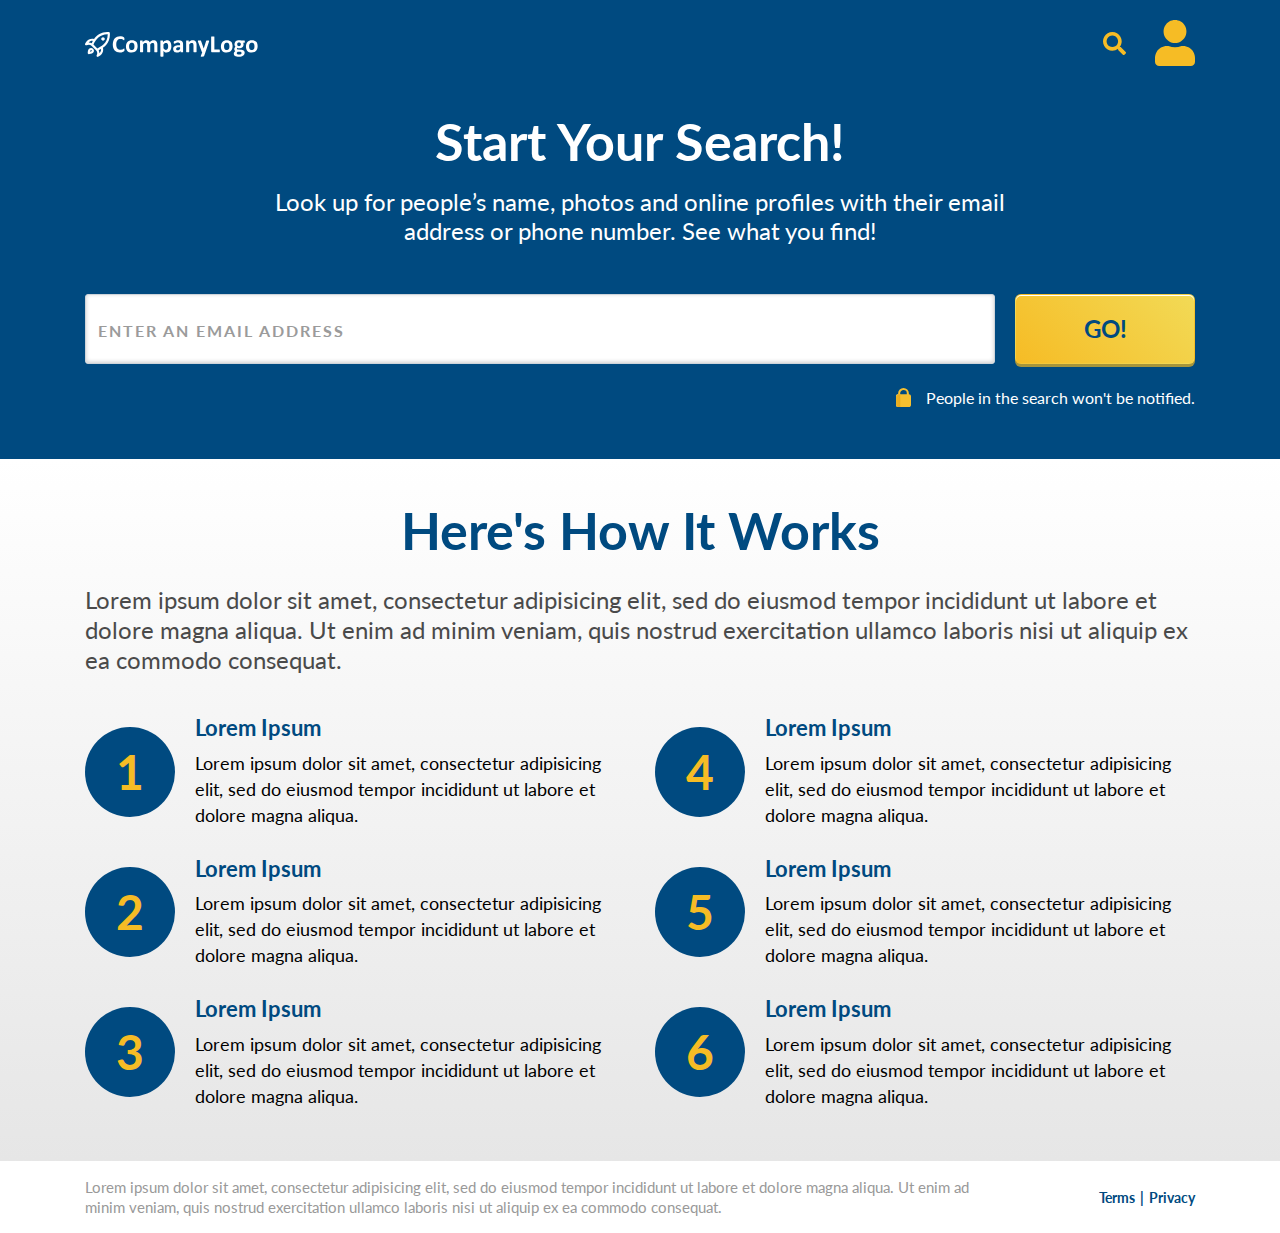
==== index.html @ 298973e6 "initial commit" ====
<!doctype html>
<html lang="en">
  <head>
    <meta charset="utf-8">
    <meta name="viewport" content="width=device-width, initial-scale=1, shrink-to-fit=no">
    <title>Start Your Search!</title>
    <link rel="preconnect" href="https://fonts.gstatic.com">
    <link href="https://fonts.googleapis.com/css2?family=Lato:wght@300;400;700&display=swap" rel="stylesheet">
    <link rel="stylesheet" href="https://maxcdn.bootstrapcdn.com/bootstrap/4.0.0/css/bootstrap.min.css" integrity="sha384-Gn5384xqQ1aoWXA+058RXPxPg6fy4IWvTNh0E263XmFcJlSAwiGgFAW/dAiS6JXm" crossorigin="anonymous">
    <link rel="stylesheet" href="css/style.css">
  </head>
  <body>
    <nav class="navbar d-flex justify-content-between">
      <div class="container">
        <a href="./index.html">
          <img src="img/logo.svg" width="173" height="25" alt="">
        </a>
        <div>
          <img src="img/icn_search.svg" width="23" height="23" alt="Search">
          <img class="ml-4" src="img/icn_person.svg" alt="Profile">
        </div>
      </div>
    </nav>
    <section class="above-the-fold">
      <div class="container">
        <div class="headline text-white text-center mb-4 mb-md-5">
          <h1 class="mb-3">Start Your Search!</h1>
          <h2>Look up for people’s name, photos and online profiles with their email address or phone number. See what you find!</h2>
        </div>
        
        <form>
          <div class="input-group">
            <input class="form-control" type="text" name="email" placeholder="Enter an Email Address" />
            <p class="error-msg">Please enter a valid email address</p>
            <button id="btn-search" class="btn btn-form-submit text-uppercase" type="submit">Go!</button>
          </div>
          <div class="d-flex justify-content-start justify-content-md-end align-items-center mt-4">
            <img src="img/icn_lock.svg" alt="lock">
            <p class="form-subtext">People in the search won't be notified.</p>
          </div>
        </form>
      </div>
    </section>

    <section class="features">
      <div class="container">
        <div class="headline">
          <h1 class="text-primary text-center mb-2 mb-md-4">Here's How It Works</h1>
          <h2 class="text-secondary">Lorem ipsum dolor sit amet, consectetur adipisicing elit, sed do eiusmod tempor incididunt ut labore et dolore magna aliqua. Ut enim ad minim veniam, quis nostrud exercitation ullamco laboris nisi ut aliquip ex ea commodo consequat.</h2>
        </div>
        <div class="row">
          <div class="list-item col-md-6 d-flex align-items-lg-center">
            <div class="list-circle">1</div>
            <div class="list-text">
              <h3>Lorem Ipsum</h3>
              <p>Lorem ipsum dolor sit amet, consectetur adipisicing elit, sed do eiusmod tempor incididunt ut labore et dolore magna aliqua.</p>
            </div>
          </div>
          <div class="list-item col-md-6 d-flex align-items-lg-center">
            <div class="list-circle">4</div>
            <div class="list-text">
              <h3>Lorem Ipsum</h3>
              <p>Lorem ipsum dolor sit amet, consectetur adipisicing elit, sed do eiusmod tempor incididunt ut labore et dolore magna aliqua.</p>
            </div>
          </div>
          <div class="list-item col-md-6 d-flex align-items-lg-center">
            <div class="list-circle">2</div>
            <div class="list-text">
              <h3>Lorem Ipsum</h3>
              <p>Lorem ipsum dolor sit amet, consectetur adipisicing elit, sed do eiusmod tempor incididunt ut labore et dolore magna aliqua.</p>
            </div>
          </div>
          <div class="list-item col-md-6 d-flex align-items-lg-center">
            <div class="list-circle">5</div>
            <div class="list-text">
              <h3>Lorem Ipsum</h3>
              <p>Lorem ipsum dolor sit amet, consectetur adipisicing elit, sed do eiusmod tempor incididunt ut labore et dolore magna aliqua.</p>
            </div>
          </div>
          <div class="list-item col-md-6 d-flex align-items-lg-center mb-md-0">
            <div class="list-circle">3</div>
            <div class="list-text">
              <h3>Lorem Ipsum</h3>
              <p>Lorem ipsum dolor sit amet, consectetur adipisicing elit, sed do eiusmod tempor incididunt ut labore et dolore magna aliqua.</p>
            </div>
          </div>
          <div class="list-item col-md-6 d-flex align-items-lg-center mb-md-0">
            <div class="list-circle">6</div>
            <div class="list-text">
              <h3>Lorem Ipsum</h3>
              <p>Lorem ipsum dolor sit amet, consectetur adipisicing elit, sed do eiusmod tempor incididunt ut labore et dolore magna aliqua.</p>
            </div>
          </div>
        </div>
      </div>
    </section>
    
    <footer class="footer">
      <div class="container">
        <div class="row align-items-center">
          <div class="col-md-10">
            <p class="mb-0">Lorem ipsum dolor sit amet, consectetur adipisicing elit, sed do eiusmod tempor incididunt ut labore et dolore magna aliqua. Ut enim ad minim veniam, quis nostrud exercitation ullamco laboris nisi ut aliquip ex ea commodo consequat.</p>
          </div>
          <div class="col-md-2 text-center text-md-right pl-0 mt-3 mt-md-0">
            <a href="#">Terms</a>
            <a href="#">Privacy</a>
          </div>
        </div>
      </div>
    </footer>

    <script src="https://code.jquery.com/jquery-3.5.1.js"></script>
    <script src="https://maxcdn.bootstrapcdn.com/bootstrap/4.0.0/js/bootstrap.min.js" integrity="sha384-JZR6Spejh4U02d8jOt6vLEHfe/JQGiRRSQQxSfFWpi1MquVdAyjUar5+76PVCmYl" crossorigin="anonymous"></script>
    <script src="js/app.js"></script>
  </body>
</html>
---- css/style.css ----
/* ************************************************** !!
/* CSS CONTENTS ----------------------------------------
--------------------------------------------------------
--| General
--| Navbar
--| Search Form
--| [SECTION] Above the Fold 
--| [SECTION] Features
--| [SECTION][RESULTS PAGE] Result
--| [SECTION][RESULTS PAGE] Search Again
--| Footer
--------------------------------------------------------
----------------------------------------------------- */

/* ************************************************************
***************************************************************
--- General ---
***************************************************************
************************************************************ */

body {
  font-family: 'Lato', sans-serif;
  color: #000;
  font-size: 18px;
}

h1 {
  font-size: 52px;
  font-weight: bold;
}

h2 {
  font-size: 24px;
  font-weight: normal;
}

h3,
h5 {
  font-size: 22px;
}

h4 {
  font-size: 32px;
}

h3,
h4,
h5 {
  font-weight: bold;
  color: #004A80;
}

section {
  padding: 40px 0 52px;
}

.text-primary {
  color: #004A80 !important;
}

.text-secondary {
  color: #4A4A4A !important;
}

@media (max-width: 991px) {
  h1 {
    font-size: 48px;
  }
  h2,
  h3,
  h5 {
    font-size: 20px;
  }
}

@media (max-width: 767px) {
  h1 {
    font-size: 32px;
  }
  h2 {
    font-size: 16px;
  }
}

/* ************************************************************
***************************************************************
--- Navbar ---
***************************************************************
************************************************************ */

.navbar {
  background: #004A80;
}

.navbar {
  padding: 20px 16px;
}

/* ************************************************************
***************************************************************
--- Search Form ---
***************************************************************
************************************************************ */

.btn-form-submit {
  font-size: 24px;
  font-weight: bold;
  color: #004A80;
  background-image: linear-gradient(225deg, #F2DA56 0%, #F6BC25 100%);
  box-shadow: 0 3px 0 0 #A6953B, inset 0 1px 0 0 #FFFFFF;
  border-radius: 6px;
  outline: 0;
  appearance: none;
  -webkit-appearance: none;
  width: 180px;
  margin-left: 20px;
}

.input-group > .form-control {
  height: 70px;
  background: #FFF;
  box-shadow: inset 0 -1px 4px 0 rgba(0,0,0,0.20);
  border-radius: 3px !important;
  font-size: 22px;
}

.input-group.error > .form-control {
  border: 3px solid #DC0015;
  border-radius: 3px 3px 0 0 !important;
}

.error-msg {
  display: none;
}

.input-group.error .error-msg {
  display: block;
  position: absolute;
  bottom: -30px;
  margin: 0px;
  padding: 4px 12px;
  background: #DC0015;
  color: #FFF;
  border-radius: 0 0 3px 3px;
  font-size: 16px;
}

.form-control::placeholder {
  color: #9B9B9B;
  font-size: 16px;
  font-weight: bold;
  text-transform: uppercase;
  letter-spacing: 2px;
}

.form-subtext {
  font-size: 16px;
  color: #FFF;
  margin: 0 0 0 15px;
  line-height: normal;
}

@media (max-width: 767px) {
  .input-group {
    flex-direction: column;
  }
  .input-group > .form-control,
  .btn-form-submit {
    width: 100%;
  }
  .input-group > .form-control {
    height: 50px;
  }
  .btn-form-submit {
    margin: 12px 0 0 0;
  }
}

/* ************************************************************
***************************************************************
--- [SECTION] Above the Fold ---
***************************************************************
************************************************************ */

.above-the-fold {
  background: #004A80;
  padding-top: 24px;
}

.above-the-fold .headline {
  max-width: 780px;
  margin: 0 auto;
}

/* ************************************************************
***************************************************************
--- [SECTION] Features ---
***************************************************************
************************************************************ */

.features {
  background-image: linear-gradient(0deg, #E6E6E6 0%, #FFFFFF 100%);
}

.features .headline {
  margin-bottom: 40px;
}

.features h2 {
  line-height: 30px;
}

.list-item {
  margin-bottom: 28px;
}

.list-circle {
  border-radius: 50%;
  width: 90px;
  height: 90px;
  line-height: 90px;
  background: #004A80;
  text-align: center;
  font-size: 48px;
  font-weight: bold;
  color: #F6BC25;
  flex: 0 0 90px;
  margin-right: 20px;
}

.list-text p {
  margin: 0;
  line-height: 26px;
}

@media (max-width: 991px) {
  .features .headline {
    margin-bottom: 28px;
  }
  .features h2 {
    line-height: 28px;
  }
  .list-item {
    margin-bottom: 20px;
  }
  .list-circle {
    width: 63px;
    height: 63px;
    line-height: 63px;
    flex: 0 0 63px;
    font-size: 33.6px;
  }
  .list-text p {
    line-height: 24px;
  }
}

@media (max-width: 767px) {
  .features .headline {
    margin-bottom: 20px;
  }
  .list-item {
    margin-bottom: 16px;
  }
  .list-circle {
    width: 50.4px;
    height: 50.4px;
    line-height: 50.4px;
    flex: 0 0 50.4px;
    font-size: 26.88px;
    margin-right: 10.6px;
  }
}

/* ************************************************************
***************************************************************
--- [SECTION][RESULTS PAGE] Result ---
***************************************************************
************************************************************ */

.result {
  background: #F8F8F8;
  min-height: 455px;
  display: flex;
  flex-direction: column;
  justify-content: center;
}

.result-wrap {
  display: none;
}

.result-card {
  max-width: 980px;
  background: #fff;
  box-shadow: 0 2px 4px 0 rgba(0,0,0,0.50);
  border-radius: 30px;
  padding: 40px;
  margin: 40px auto;
}

.result-avatar {
  border-radius: 50%;
  width: 90px;
  height: 90px;
  line-height: 86px;
  background: #004A80;
  text-align: center;
  flex: 0 0 90px;
  margin-right: 20px;
}

.result-desc {
  color: #4A4A4A;
}

@media (max-width: 991px) {
  .result {
    min-height: 512px;
  }
  .result-avatar {
    width: 63px;
    height: 63px;
    line-height: 58px;
    flex: 0 0 63px;
  }
  .result-avatar img {
    width: 28px;
  }
}

@media (max-width: 767px) {
  .result {
    min-height: 306px;
  }
  .result-avatar {
    display: none;
  }
}

/* ************************************************************
***************************************************************
--- [SECTION][RESULTS PAGE] Search Again ---
***************************************************************
************************************************************ */

.search-again {
  background: #004A80;
}

@media (min-width: 992px) {
  .search-again {
    padding: 80px 0;
  }
}

@media (max-width: 767px) {
  .search-again {
    padding: 40px 0;
  }
}

/* ************************************************************
***************************************************************
--- Footer ---
***************************************************************
************************************************************ */

.footer {
  padding: 16px 0;
}

.footer p {
  font-size: 15px;
  color: #999;
  line-height: 20px;
}

.footer a {
  font-size: 14px;
  font-weight: bold;
  color: #004A80;
}

.footer a:first-of-type:after {
  content: '|';
  padding-left: 5px;
}
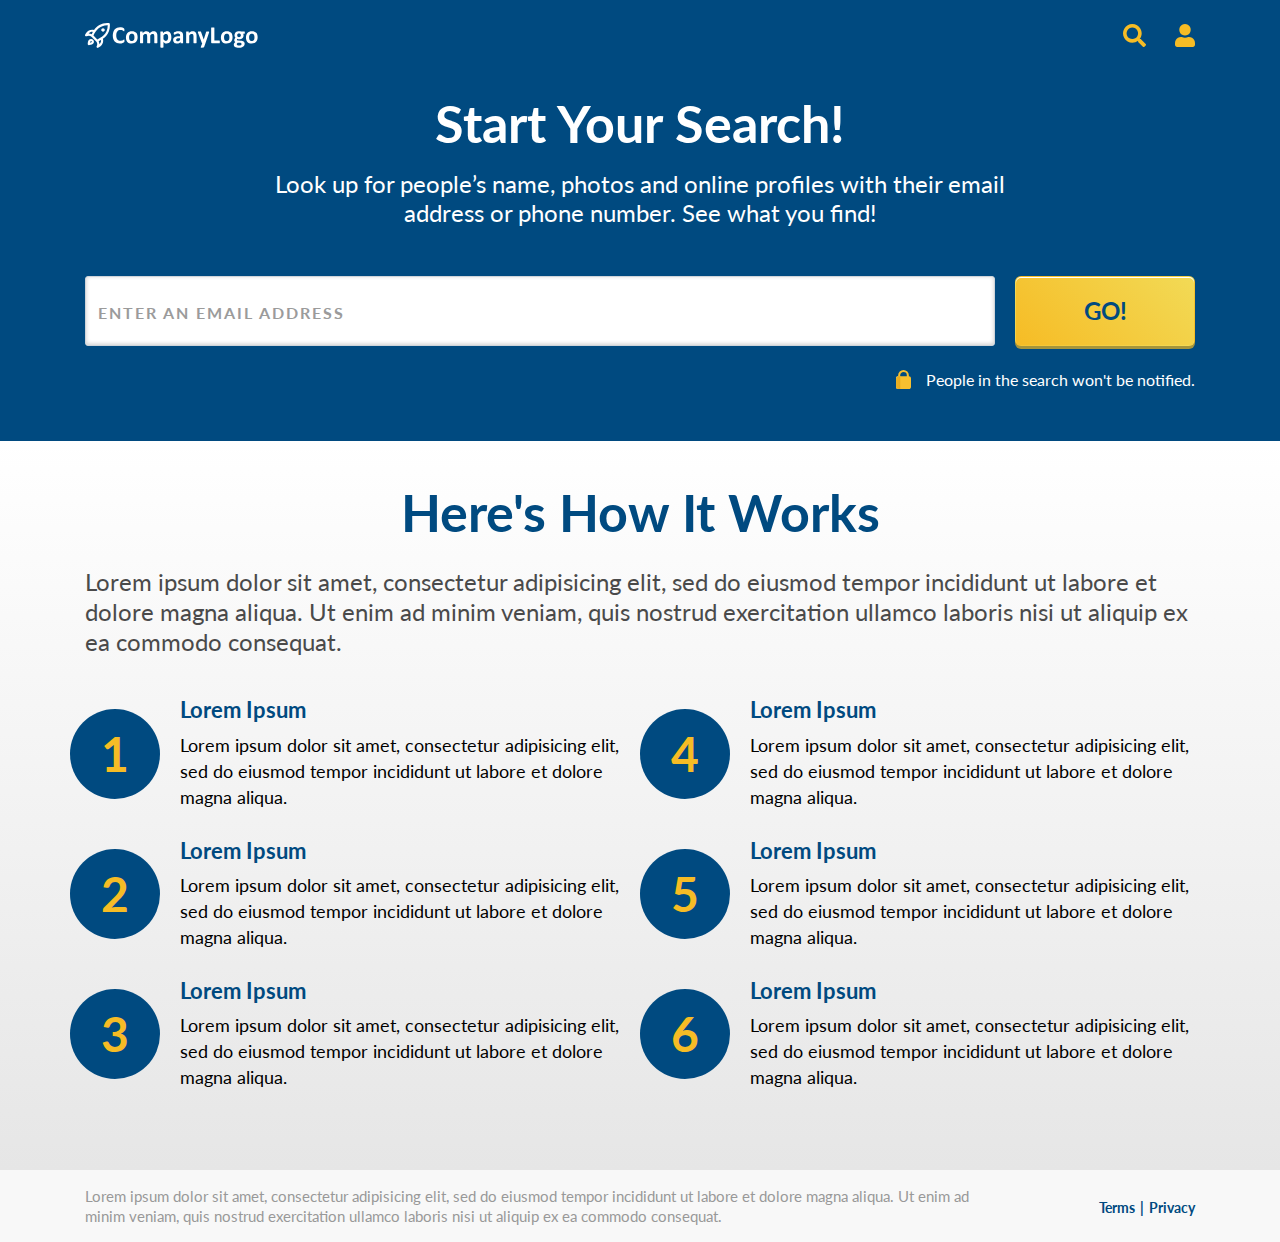
==== commit 94aab93b: "QA fixes" ====
--- a/index.html
+++ b/index.html
@@ -17,11 +17,11 @@
         </a>
         <div>
           <img src="img/icn_search.svg" width="23" height="23" alt="Search">
-          <img class="ml-4" src="img/icn_person.svg" alt="Profile">
+          <img class="ml-4" src="img/icn_person.svg" alt="Profile" width="20" height="23">
         </div>
       </div>
     </nav>
-    <section class="above-the-fold">
+    <section class="above-the-fold main-content">
       <div class="container">
         <div class="headline text-white text-center mb-4 mb-md-5">
           <h1 class="mb-3">Start Your Search!</h1>
@@ -42,58 +42,82 @@
       </div>
     </section>
 
-    <section class="features">
+    <section class="features main-content">
       <div class="container">
         <div class="headline">
           <h1 class="text-primary text-center mb-2 mb-md-4">Here's How It Works</h1>
           <h2 class="text-secondary">Lorem ipsum dolor sit amet, consectetur adipisicing elit, sed do eiusmod tempor incididunt ut labore et dolore magna aliqua. Ut enim ad minim veniam, quis nostrud exercitation ullamco laboris nisi ut aliquip ex ea commodo consequat.</h2>
         </div>
         <div class="row">
-          <div class="list-item col-md-6 d-flex align-items-lg-center">
-            <div class="list-circle">1</div>
-            <div class="list-text">
-              <h3>Lorem Ipsum</h3>
-              <p>Lorem ipsum dolor sit amet, consectetur adipisicing elit, sed do eiusmod tempor incididunt ut labore et dolore magna aliqua.</p>
+          <div class="col-md-6 col-sm-12">
+            <div class="row">
+              <div class="list-item d-flex align-items-lg-center">
+                <div class="list-circle">1</div>
+                <div class="list-text">
+                  <h3>Lorem Ipsum</h3>
+                  <p>Lorem ipsum dolor sit amet, consectetur adipisicing elit, sed do eiusmod tempor incididunt ut labore et dolore magna aliqua.</p>
+                </div>
+              </div>
+            </div>
+            <div class="row">
+              <div class="list-item d-flex align-items-lg-center">
+                <div class="list-circle">2</div>
+                <div class="list-text">
+                  <h3>Lorem Ipsum</h3>
+                  <p>Lorem ipsum dolor sit amet, consectetur adipisicing elit, sed do eiusmod tempor incididunt ut labore et dolore magna aliqua.</p>
+                </div>
+              </div>
+            </div>
+            <div class="row">
+              <div class="list-item d-flex align-items-lg-center">
+                <div class="list-circle">3</div>
+                <div class="list-text">
+                  <h3>Lorem Ipsum</h3>
+                  <p>Lorem ipsum dolor sit amet, consectetur adipisicing elit, sed do eiusmod tempor incididunt ut labore et dolore magna aliqua.</p>
+                </div>
+              </div>
             </div>
           </div>
-          <div class="list-item col-md-6 d-flex align-items-lg-center">
-            <div class="list-circle">4</div>
-            <div class="list-text">
-              <h3>Lorem Ipsum</h3>
-              <p>Lorem ipsum dolor sit amet, consectetur adipisicing elit, sed do eiusmod tempor incididunt ut labore et dolore magna aliqua.</p>
+          <div class="col-md-6 col-sm-12">
+            <div class="row">
+              <div class="list-item d-flex align-items-lg-center">
+                <div class="list-circle">4</div>
+                <div class="list-text">
+                  <h3>Lorem Ipsum</h3>
+                  <p>Lorem ipsum dolor sit amet, consectetur adipisicing elit, sed do eiusmod tempor incididunt ut labore et dolore magna aliqua.</p>
+                </div>
+              </div>
+            </div>
+            <div class="row">
+              <div class="list-item d-flex align-items-lg-center">
+                <div class="list-circle">5</div>
+                <div class="list-text">
+                  <h3>Lorem Ipsum</h3>
+                  <p>Lorem ipsum dolor sit amet, consectetur adipisicing elit, sed do eiusmod tempor incididunt ut labore et dolore magna aliqua.</p>
+                </div>
+              </div>
+            </div>
+            <div class="row">
+              <div class="list-item d-flex align-items-lg-center">
+                <div class="list-circle">6</div>
+                <div class="list-text">
+                  <h3>Lorem Ipsum</h3>
+                  <p>Lorem ipsum dolor sit amet, consectetur adipisicing elit, sed do eiusmod tempor incididunt ut labore et dolore magna aliqua.</p>
+                </div>
+              </div>
             </div>
           </div>
-          <div class="list-item col-md-6 d-flex align-items-lg-center">
-            <div class="list-circle">2</div>
-            <div class="list-text">
-              <h3>Lorem Ipsum</h3>
-              <p>Lorem ipsum dolor sit amet, consectetur adipisicing elit, sed do eiusmod tempor incididunt ut labore et dolore magna aliqua.</p>
-            </div>
-          </div>
-          <div class="list-item col-md-6 d-flex align-items-lg-center">
-            <div class="list-circle">5</div>
-            <div class="list-text">
-              <h3>Lorem Ipsum</h3>
-              <p>Lorem ipsum dolor sit amet, consectetur adipisicing elit, sed do eiusmod tempor incididunt ut labore et dolore magna aliqua.</p>
-            </div>
-          </div>
-          <div class="list-item col-md-6 d-flex align-items-lg-center mb-md-0">
-            <div class="list-circle">3</div>
-            <div class="list-text">
-              <h3>Lorem Ipsum</h3>
-              <p>Lorem ipsum dolor sit amet, consectetur adipisicing elit, sed do eiusmod tempor incididunt ut labore et dolore magna aliqua.</p>
-            </div>
-          </div>
-          <div class="list-item col-md-6 d-flex align-items-lg-center mb-md-0">
-            <div class="list-circle">6</div>
-            <div class="list-text">
-              <h3>Lorem Ipsum</h3>
-              <p>Lorem ipsum dolor sit amet, consectetur adipisicing elit, sed do eiusmod tempor incididunt ut labore et dolore magna aliqua.</p>
-            </div>
-          </div>
+
         </div>
       </div>
     </section>
+
+    <div class="container" id="loading-page">
+      <div class="spinner">
+        <img class="spinner" src="img/loading_spinner.svg" alt="Spinner" width="154" height="154" >
+        <div class="spinner-msg">Please wait a moment...</div>
+      </div>   
+    </div>
     
     <footer class="footer">
       <div class="container">
--- a/css/style.css
+++ b/css/style.css
@@ -8,6 +8,7 @@
 --| [SECTION] Features
 --| [SECTION][RESULTS PAGE] Result
 --| [SECTION][RESULTS PAGE] Search Again
+--| [SECTION][SPINNER PAGE]
 --| Footer
 --------------------------------------------------------
 ----------------------------------------------------- */
@@ -22,6 +23,7 @@
   font-family: 'Lato', sans-serif;
   color: #000;
   font-size: 18px;
+  background-color: #F8F8F8;
 }
 
 h1 {
@@ -114,6 +116,18 @@
   -webkit-appearance: none;
   width: 180px;
   margin-left: 20px;
+}
+
+.btn-form-submit:hover {
+  background: #F2DA56;
+  box-shadow: 0 3px 0 0 #A6953B, inset 0 1px 0 0 #FFFFFF;
+  border-radius: 6px;
+}
+
+.btn-form-submit:active {
+  background: #F6BC25;
+  box-shadow: 0 3px 0 0 #A6953B, inset 0 1px 0 0 #FFFFFF;
+  border-radius: 6px;
 }
 
 .input-group > .form-control {
@@ -174,6 +188,18 @@
   .btn-form-submit {
     margin: 12px 0 0 0;
   }
+
+  .input-group.error .error-msg {
+    display: block;
+    position: unset;
+    bottom: -30px;
+    margin: 0px;
+    padding: 4px 12px;
+    background: #DC0015;
+    color: #FFF;
+    border-radius: 0 0 3px 3px;
+    font-size: 16px;
+  }
 }
 
 /* ************************************************************
@@ -272,6 +298,12 @@
   }
 }
 
+@media (max-width: 576px) {
+  .list-item{
+    margin-right:9px;
+    margin-left: 9px;
+  }
+}
 /* ************************************************************
 ***************************************************************
 --- [SECTION][RESULTS PAGE] Result ---
@@ -362,6 +394,31 @@
 
 /* ************************************************************
 ***************************************************************
+--- [SECTION][SPINNER PAGE]---
+***************************************************************
+************************************************************ */
+
+.spinner {
+  display: block;
+  margin-left: auto;
+  margin-right: auto;
+  margin-top: 343px;
+  margin-bottom: 27px;
+  width: 50%;
+}
+
+.spinner-msg {
+  font-family: 'Lato', sans-serif;
+  font-size: 24px;
+  color: #004A80;
+  letter-spacing: 0;
+  text-align: center;
+  font-weight: 700;
+  margin-bottom: 343px;
+}
+
+/* ************************************************************
+***************************************************************
 --- Footer ---
 ***************************************************************
 ************************************************************ */
@@ -386,3 +443,4 @@
   content: '|';
   padding-left: 5px;
 }
+
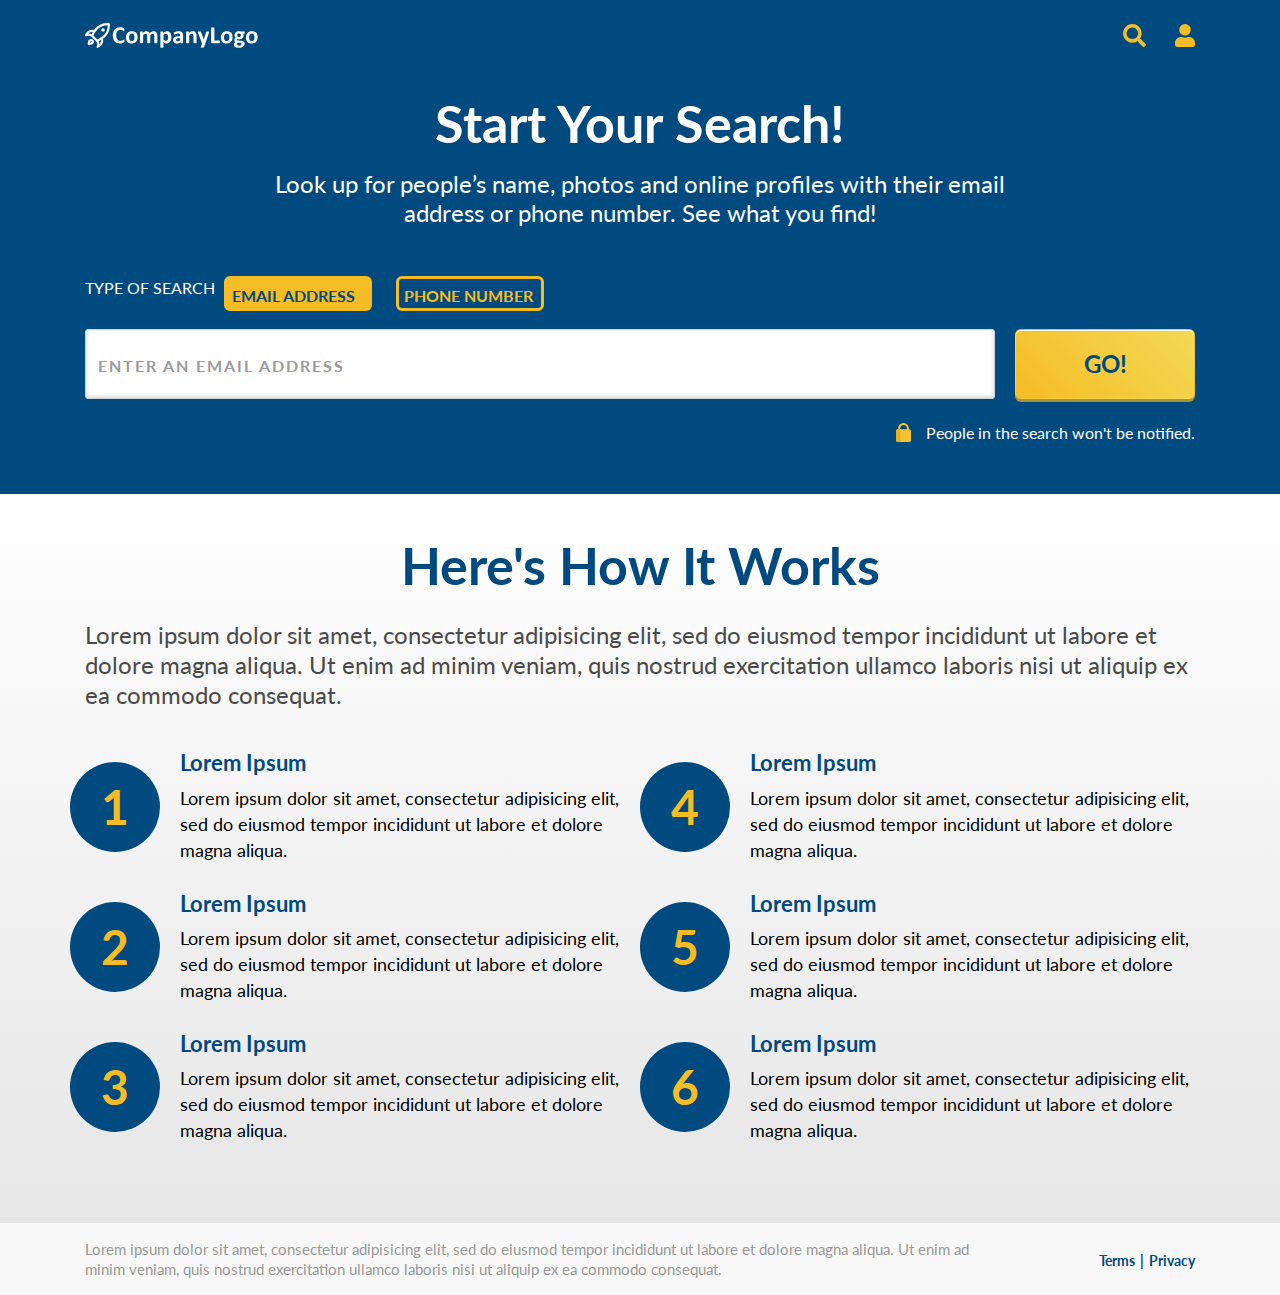
==== commit 8e0d7c50: "new features" ====
--- a/index.html
+++ b/index.html
@@ -29,8 +29,16 @@
         </div>
         
         <form>
+          <div class="input-group search-wrapper ">
+            <div class="search-type" class='btn'>TYPE OF SEARCH</div>
+            <div class="row">
+              <div class="active-search col-xs-6 left-search-btn" id="email-search">EMAIL ADDRESS</div>
+              <div class="nonactive-search  col-xs-6" id="phone-search">PHONE NUMBER</div>
+            </div>
+          </div>
+          
           <div class="input-group">
-            <input class="form-control" type="text" name="email" placeholder="Enter an Email Address" />
+            <input class="form-control placeholder" type="text" name="email" placeholder="Enter an Email Address" />
             <p class="error-msg">Please enter a valid email address</p>
             <button id="btn-search" class="btn btn-form-submit text-uppercase" type="submit">Go!</button>
           </div>
--- a/css/style.css
+++ b/css/style.css
@@ -174,6 +174,49 @@
   line-height: normal;
 }
 
+.search-type {
+  font-family: 'Lato', sans-serif;
+  font-size: 16px;
+  color: #FFFFFF;
+  letter-spacing: 0;
+  font-weight: 400;
+  margin-bottom: 29px;
+}
+
+.active-search {
+  font-family: 'Lato', sans-serif;
+  background: #F6BC25;
+  border-radius: 6px;
+  font-size: 16px;
+  color: #004A80;
+  letter-spacing: 0;
+  font-weight: 700;
+  width: 148px;
+  height: 35px;
+  margin-left: 24px;
+  padding-top: 8px;
+  padding-bottom: 13px;
+  padding-left: 8px;
+  border-radius: 6px 6px 6px 0 0 0 6px;
+
+}
+
+.nonactive-search {
+  font-family: 'Lato', sans-serif;
+  color: #F6BC25;
+  border: 3px solid #F6BC25;
+  border-radius: 6px;
+  font-size: 16px;
+  letter-spacing: 0;
+  font-weight: 700;
+  width: 148px;
+  height: 35px;
+  margin-left: 24px;
+  padding-top: 5px;
+  padding-bottom: 5px;
+  padding-left: 5px;
+}
+
 @media (max-width: 767px) {
   .input-group {
     flex-direction: column;
@@ -184,10 +227,21 @@
   }
   .input-group > .form-control {
     height: 50px;
+    margin-top: 16px;
   }
   .btn-form-submit {
     margin: 12px 0 0 0;
   }
+
+  .search-type {
+    display: none;
+  }
+
+  .left-search-btn {
+    margin-left: 15px;
+  }
+
+ 
 
   .input-group.error .error-msg {
     display: block;
